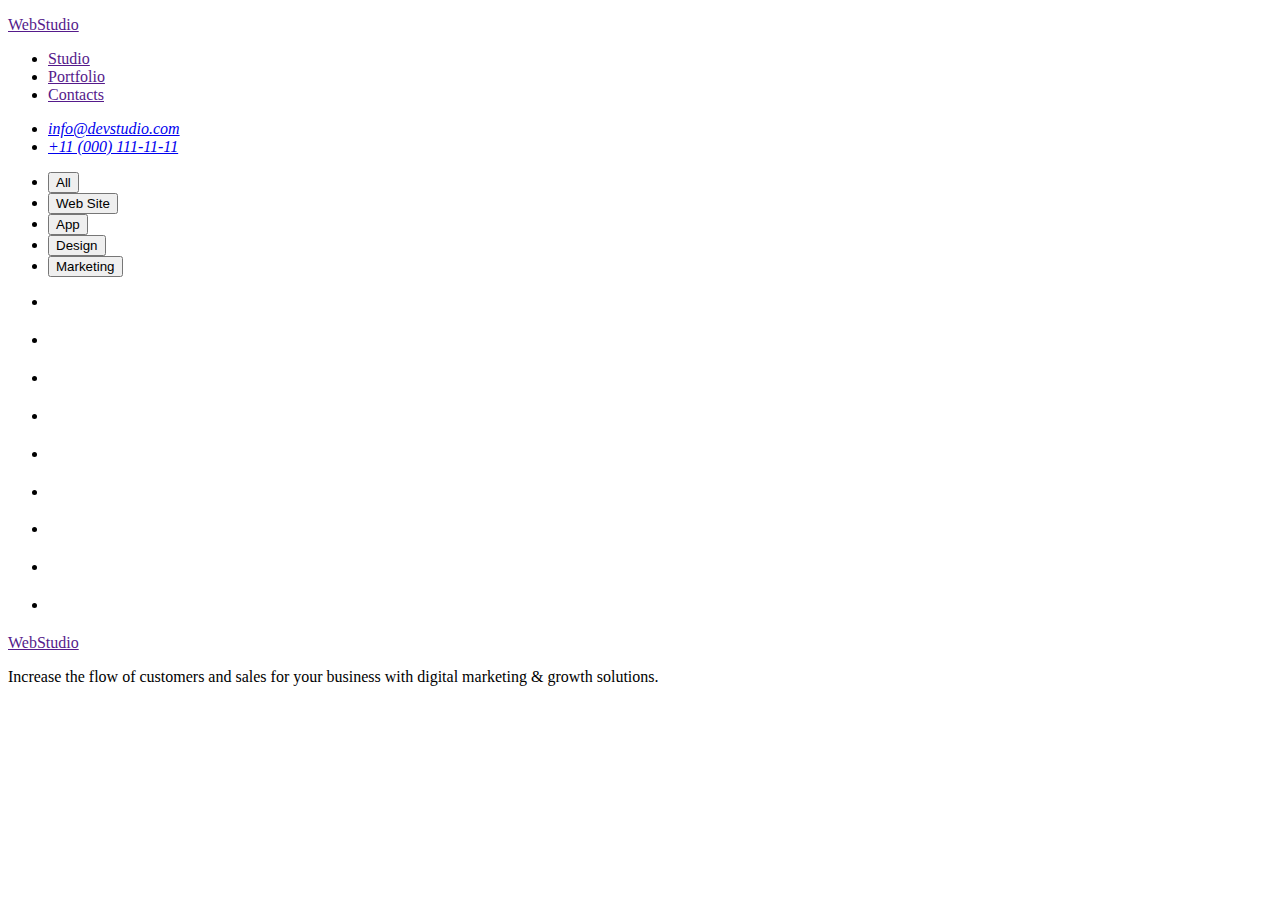
==== portfolio.html @ 421c4a03 "added file portfolio images" ====
<!DOCTYPE html>
<html lang="en">
  <head>
    <meta charset="UTF-8" />
    <meta http-equiv="X-UA-Compatible" content="IE=edge" />
    <meta name="viewport" content="width=device-width, initial-scale=1.0" />
    <link rel="stylesheet" href="./css/styles.css" />
    <title>Document</title>
  </head>
  <body>
    <!-- Header -->
    <header>
      <nav>
        <a href="">
          <p>WebStudio</p>
        </a>
        <ul>
          <li><a href="">Studio</a></li>
          <li><a href="">Portfolio</a></li>
          <li><a href="">Contacts</a></li>
        </ul>
      </nav>
      <address>
        <ul>
          <li><a href="mailto:info@devstudio.com">info@devstudio.com</a></li>
          <li><a href="tel:+110001111111">+11 (000) 111-11-11</a></li>
        </ul>
      </address>
    </header>
    <!-- Main -->
    <main>
      <ul>
        <li><button type="button">All</button></li>
        <li><button type="button">Web Site</button></li>
        <li><button type="button">App</button></li>
        <li><button type="button">Design</button></li>
        <li><button type="button">Marketing</button></li>
      </ul>
      <h1 hidden>Our works</h1>
      <ul>
        <li>
          <img src="" alt="" />
          <h2></h2>
          <p></p>
        </li>
        <li>
          <img src="" alt="" />
          <h2></h2>
          <p></p>
        </li>
        <li>
          <img src="" alt="" />
          <h2></h2>
          <p></p>
        </li>
        <li>
          <img src="" alt="" />
          <h2></h2>
          <p></p>
        </li>
        <li>
          <img src="" alt="" />
          <h2></h2>
          <p></p>
        </li>
        <li>
          <img src="" alt="" />
          <h2></h2>
          <p></p>
        </li>
        <li>
          <img src="" alt="" />
          <h2></h2>
          <p></p>
        </li>
        <li>
          <img src="" alt="" />
          <h2></h2>
          <p></p>
        </li>
        <li>
          <img src="" alt="" />
          <h2></h2>
          <p></p>
        </li>
      </ul>
    </main>
    <!-- Footer -->
    <footer>
      <a href="">
        <p>WebStudio</p>
      </a>
      <p>
        Increase the flow of customers and sales for your business with digital
        marketing & growth solutions.
      </p>
    </footer>
  </body>
</html>
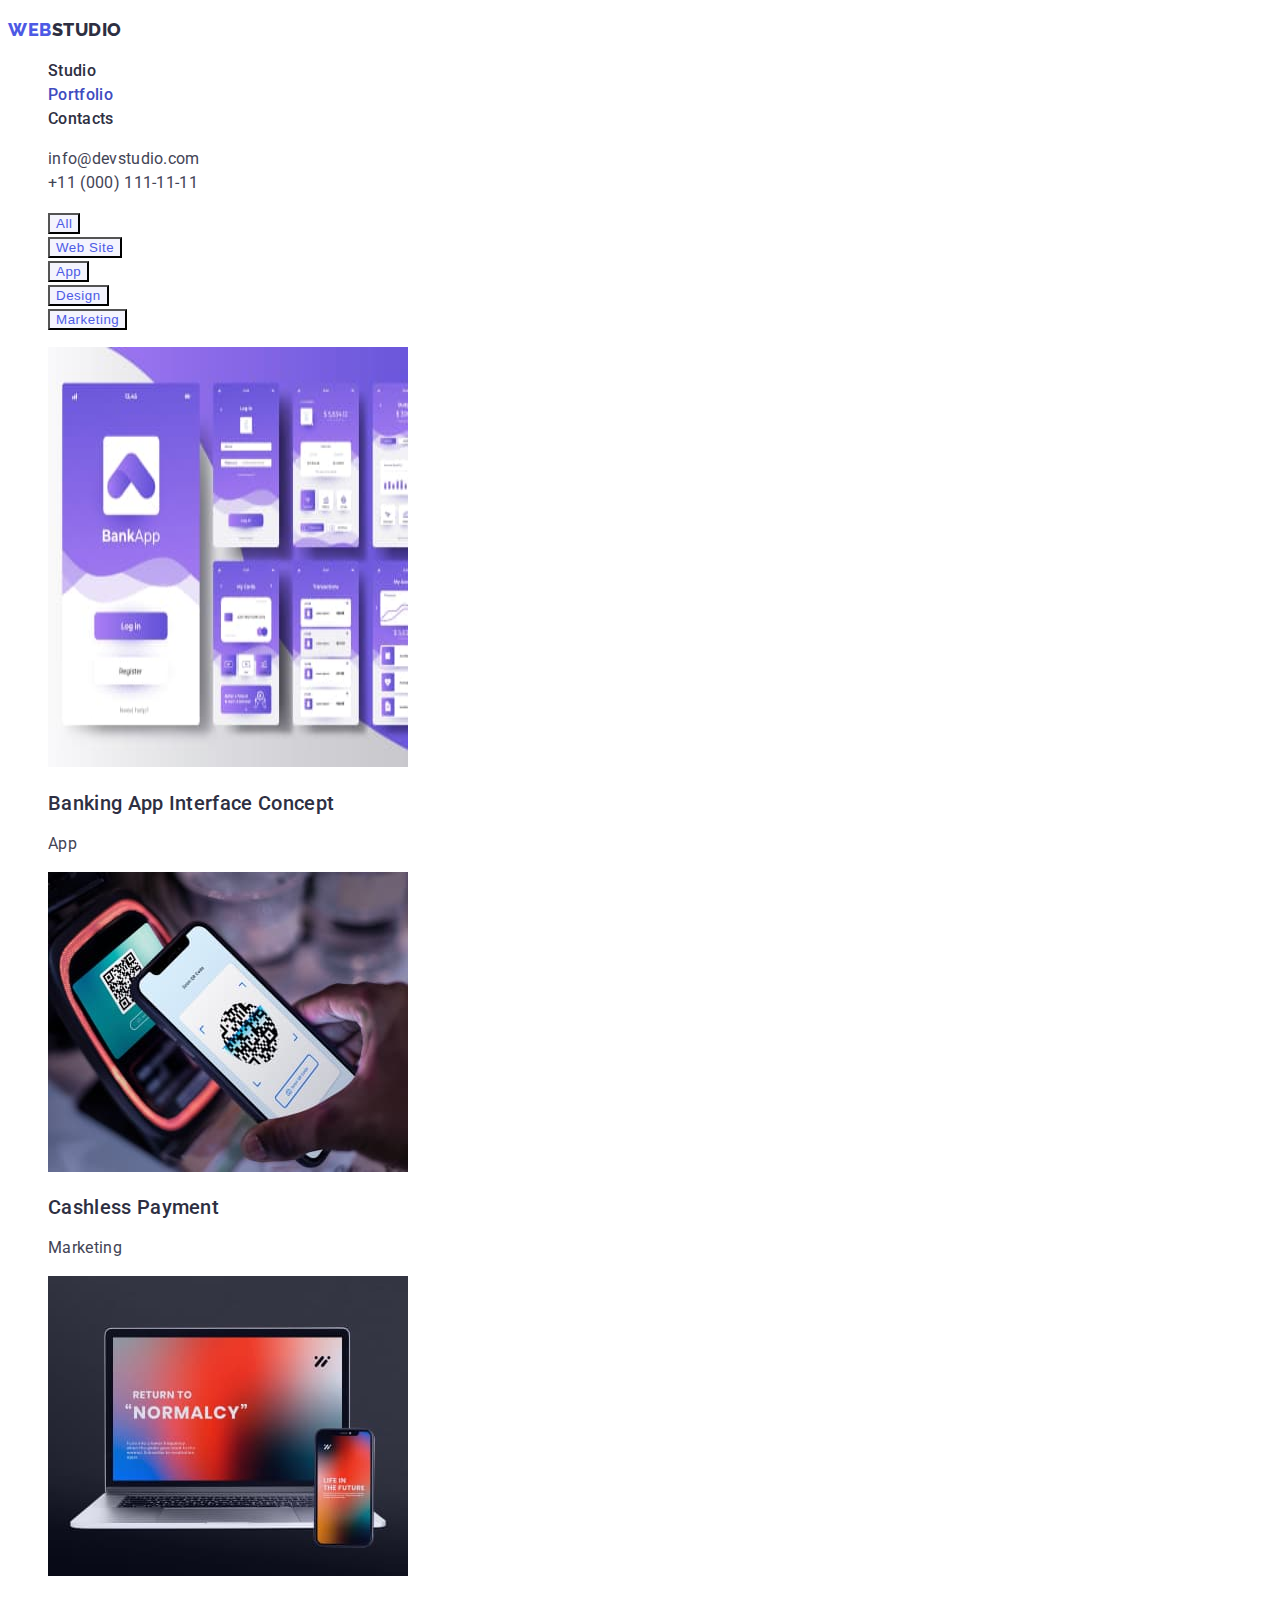
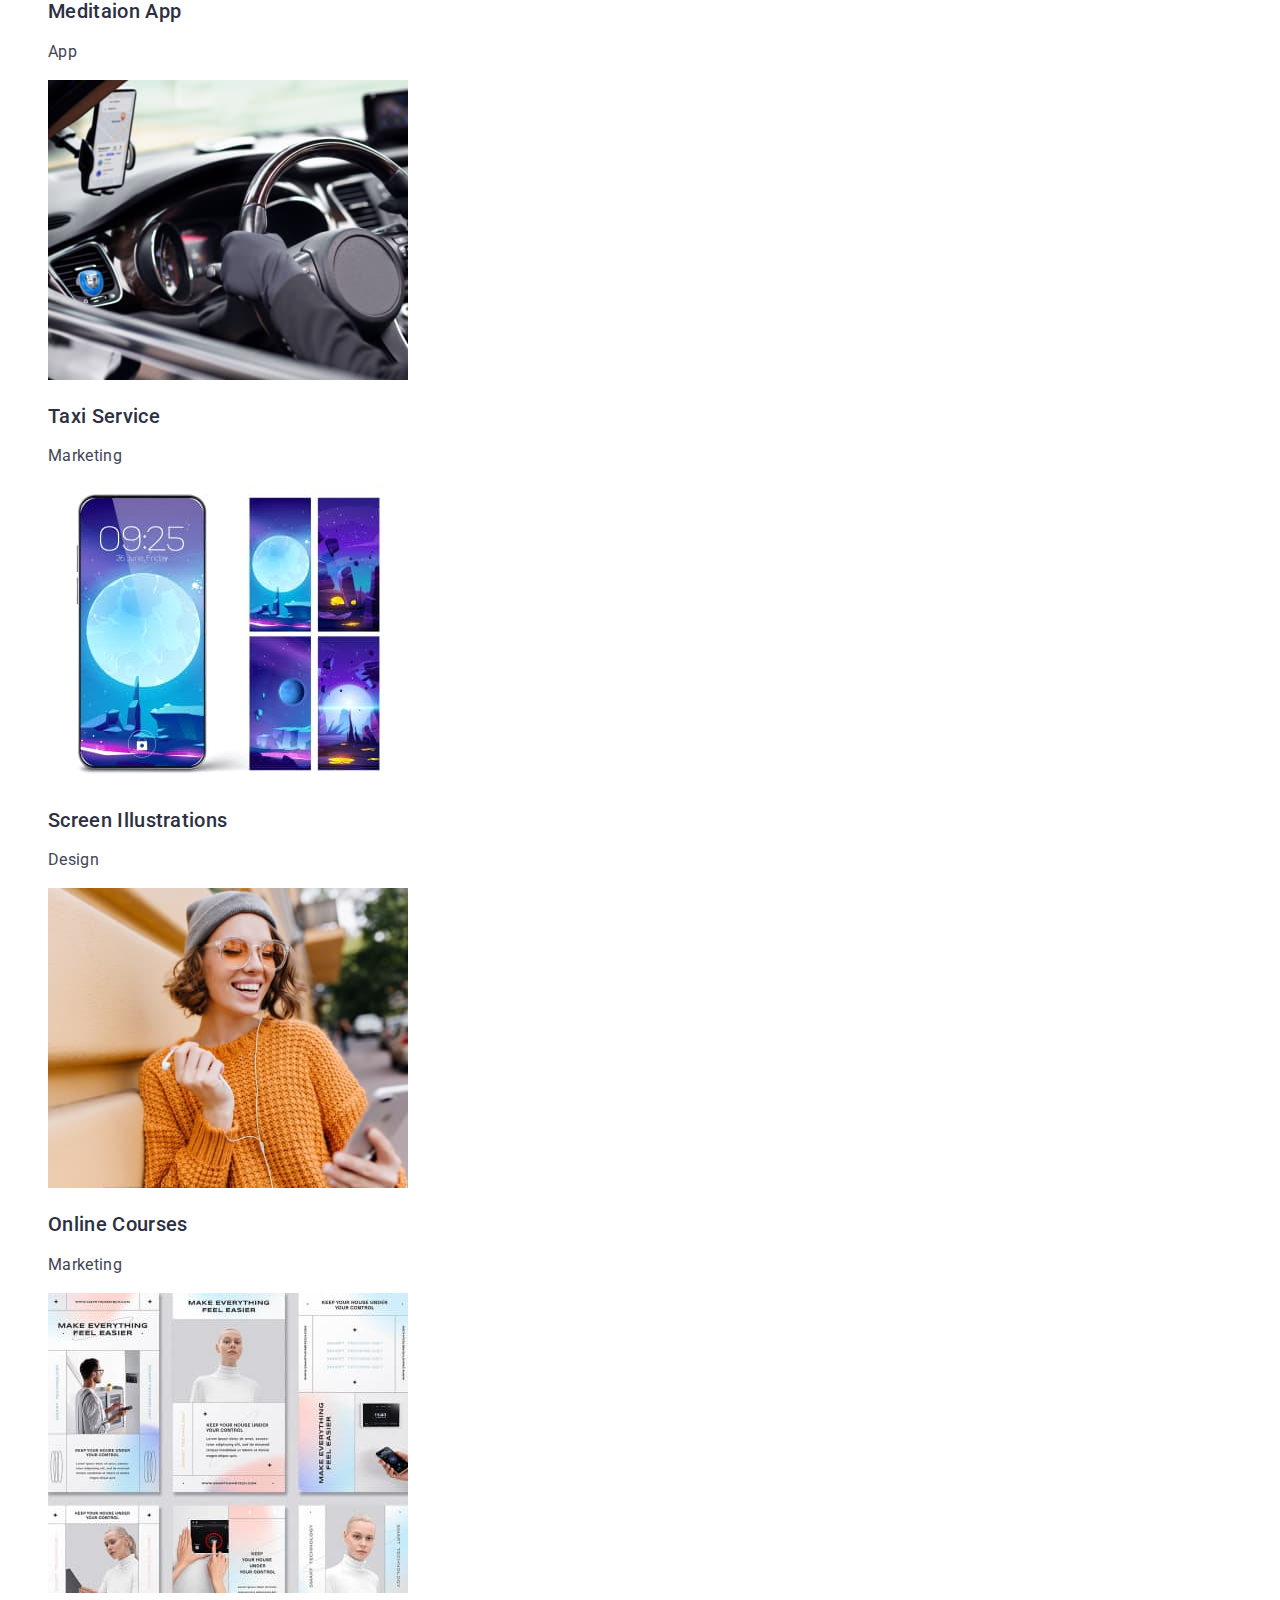
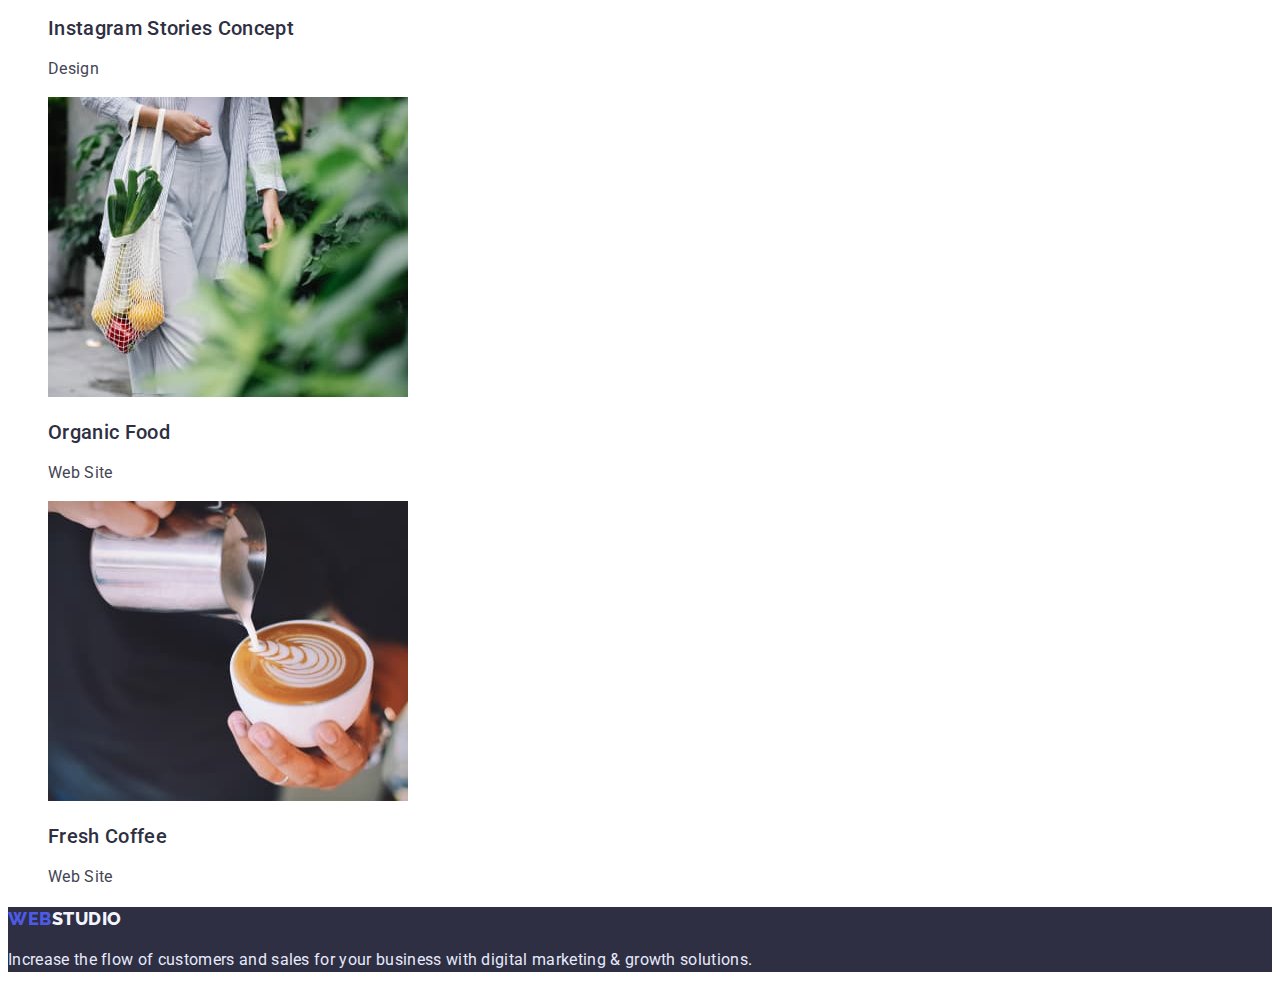
==== commit 8be424ac: "added markup portfolio.html and css" ====
--- a/portfolio.html
+++ b/portfolio.html
@@ -4,93 +4,181 @@
     <meta charset="UTF-8" />
     <meta http-equiv="X-UA-Compatible" content="IE=edge" />
     <meta name="viewport" content="width=device-width, initial-scale=1.0" />
+
+    <title>Document</title>
+    <link rel="preconnect" href="https://fonts.googleapis.com" />
+    <link rel="preconnect" href="https://fonts.gstatic.com" crossorigin />
+    <link
+      href="https://fonts.googleapis.com/css2?family=Raleway:wght@800&family=Roboto:wght@400;500;700;900&display=swap"
+      rel="stylesheet"
+    />
     <link rel="stylesheet" href="./css/styles.css" />
-    <title>Document</title>
   </head>
   <body>
     <!-- Header -->
-    <header>
+    <header class="page-header">
       <nav>
-        <a href="">
-          <p>WebStudio</p>
+        <a href="./index.html" class="logo link">
+          <p><span>Web</span>Studio</p>
         </a>
-        <ul>
-          <li><a href="">Studio</a></li>
-          <li><a href="">Portfolio</a></li>
-          <li><a href="">Contacts</a></li>
+        <ul class="site-nav list">
+          <li><a href="./index.html" class="link">Studio</a></li>
+          <li><a href="" class="link current">Portfolio</a></li>
+          <li><a href="" class="link">Contacts</a></li>
         </ul>
       </nav>
       <address>
-        <ul>
-          <li><a href="mailto:info@devstudio.com">info@devstudio.com</a></li>
-          <li><a href="tel:+110001111111">+11 (000) 111-11-11</a></li>
+        <ul class="contacts list">
+          <li>
+            <a href="mailto:info@devstudio.com" class="link"
+              >info@devstudio.com</a
+            >
+          </li>
+          <li>
+            <a href="tel:+110001111111" class="link">+11 (000) 111-11-11</a>
+          </li>
         </ul>
       </address>
     </header>
     <!-- Main -->
     <main>
-      <ul>
-        <li><button type="button">All</button></li>
-        <li><button type="button">Web Site</button></li>
-        <li><button type="button">App</button></li>
-        <li><button type="button">Design</button></li>
-        <li><button type="button">Marketing</button></li>
-      </ul>
-      <h1 hidden>Our works</h1>
-      <ul>
-        <li>
-          <img src="" alt="" />
-          <h2></h2>
-          <p></p>
-        </li>
-        <li>
-          <img src="" alt="" />
-          <h2></h2>
-          <p></p>
-        </li>
-        <li>
-          <img src="" alt="" />
-          <h2></h2>
-          <p></p>
-        </li>
-        <li>
-          <img src="" alt="" />
-          <h2></h2>
-          <p></p>
-        </li>
-        <li>
-          <img src="" alt="" />
-          <h2></h2>
-          <p></p>
-        </li>
-        <li>
-          <img src="" alt="" />
-          <h2></h2>
-          <p></p>
-        </li>
-        <li>
-          <img src="" alt="" />
-          <h2></h2>
-          <p></p>
-        </li>
-        <li>
-          <img src="" alt="" />
-          <h2></h2>
-          <p></p>
-        </li>
-        <li>
-          <img src="" alt="" />
-          <h2></h2>
-          <p></p>
-        </li>
-      </ul>
+      <section>
+        <h1 hidden>Our works</h1>
+        <ul class="filter list">
+          <li>
+            <button type="button" class="filter-btn">All</button>
+          </li>
+          <li>
+            <button type="button" class="filter-btn">Web Site</button>
+          </li>
+          <li>
+            <button type="button" class="filter-btn">App</button>
+          </li>
+          <li>
+            <button type="button" class="filter-btn">Design</button>
+          </li>
+          <li>
+            <button type="button" class="filter-btn">Marketing</button>
+          </li>
+        </ul>
+        <ul class="list">
+          <li>
+            <a href="" class="link"
+              ><img
+                src="./images/portfolio/banking-app.jpg"
+                alt="banking app"
+                width="360"
+                height="420"
+              />
+              <h2 class="title">Banking App Interface Concept</h2>
+              <p class="text">App</p>
+            </a>
+          </li>
+          <li>
+            <a href="" class="link">
+              <img
+                src="./images/portfolio/payment.jpg"
+                alt="phone"
+                width="360"
+                height="300"
+              />
+              <h2 class="title">Cashless Payment</h2>
+              <p class="text">Marketing</p>
+            </a>
+          </li>
+          <li>
+            <a href="" class="link"
+              ><img
+                src="./images/portfolio/meditation-app.jpg"
+                alt="gadgets"
+                width="360"
+                height="300"
+              />
+              <h2 class="title">Meditaion App</h2>
+              <p class="text">App</p>
+            </a>
+          </li>
+          <li>
+            <a href="" class="link">
+              <img
+                src="./images/portfolio/taxi-service.jpg"
+                alt="car interior"
+                width="360"
+                height="300"
+              />
+              <h2 class="title">Taxi Service</h2>
+              <p class="text">Marketing</p>
+            </a>
+          </li>
+          <li>
+            <a href="" class="link"
+              ><img
+                src="./images/portfolio/screen-illustrations.jpg"
+                alt="screen"
+                width="360"
+                height="300"
+              />
+              <h2 class="title">Screen Illustrations</h2>
+              <p class="text">Design</p>
+            </a>
+          </li>
+          <li>
+            <a href="" class="link"
+              ><img
+                src="./images/portfolio/online-courses.jpg"
+                alt="girl"
+                width="360"
+                height="300"
+              />
+              <h2 class="title">Online Courses</h2>
+              <p class="text">Marketing</p>
+            </a>
+          </li>
+          <li>
+            <a href="" class="link"
+              ><img
+                src="./images/portfolio/instagram-stories.jpg"
+                alt="instagram"
+                width="360"
+                height="300"
+              />
+              <h2 class="title">Instagram Stories Concept</h2>
+              <p class="text">Design</p>
+            </a>
+          </li>
+          <li>
+            <a href="" class="link"
+              ><img
+                src="./images/portfolio/organic-food.jpg"
+                alt="vegetables"
+                width="360"
+                height="300"
+              />
+              <h2 class="title">Organic Food</h2>
+              <p class="text">Web Site</p>
+            </a>
+          </li>
+          <li>
+            <a href="" class="link"
+              ><img
+                src="./images/portfolio/fresh-coffee.jpg"
+                alt="coffee"
+                width="360"
+                height="300"
+              />
+              <h2 class="title">Fresh Coffee</h2>
+              <p class="text">Web Site</p>
+            </a>
+          </li>
+        </ul>
+      </section>
     </main>
     <!-- Footer -->
     <footer>
-      <a href="">
-        <p>WebStudio</p>
+      <a href="" class="logo link">
+        <p><span>Web</span>Studio</p>
       </a>
-      <p>
+      <p class="text">
         Increase the flow of customers and sales for your business with digital
         marketing & growth solutions.
       </p>
--- a/css/styles.css
+++ b/css/styles.css
@@ -0,0 +1,143 @@
+:root {
+  --primary-text-color: #2e2f42;
+  --secondary-text-color: #434455;
+  --accent-color: #4d5ae5;
+  --secondary-accent-color: #404bbf;
+  --secondary-bg-color: #f4f4fd;
+  --white-color: #ffffff;
+}
+
+body {
+  background-color: var(--white-color);
+  color: var(--primary-text-color);
+  font-family: 'Roboto', sans-serif;
+  letter-spacing: 0.02em;
+  font-size: 16px;
+  line-height: 1.5;
+}
+
+.list {
+  list-style: none;
+}
+
+.link {
+  text-decoration: none;
+  color: inherit;
+}
+
+.logo {
+  font-family: 'Raleway', sans-serif;
+  text-transform: uppercase;
+  letter-spacing: 0.03em;
+  font-weight: 800;
+  font-size: 18px;
+  line-height: 1.3;
+}
+
+.logo span {
+  color: var(--accent-color);
+}
+
+.text {
+  color: var(--secondary-text-color);
+}
+
+/* Site nav */
+
+.site-nav {
+  font-weight: 500;
+}
+
+.site-nav .link.current {
+  color: var(--secondary-accent-color);
+}
+
+.site-nav .link:hover,
+.site-nav .link:focus {
+  color: var(--secondary-accent-color);
+}
+
+/* Contacts */
+
+.contacts .link {
+  font-style: normal;
+  color: var(--secondary-text-color);
+}
+
+.contacts .link:hover,
+.contacts .link:focus {
+  color: var(--secondary-accent-color);
+}
+
+/* Hero */
+
+.hero {
+  background: var(--primary-text-color);
+  color: var(--white-color);
+}
+
+.title {
+  font-weight: 500;
+  font-size: 20px;
+  line-height: 1.2;
+}
+
+.hero-title {
+  font-weight: 700;
+  font-size: 56px;
+  line-height: 1.07;
+}
+
+/* Sections */
+
+.section-title {
+  font-weight: 700;
+  font-size: 36px;
+  line-height: 1.11;
+}
+
+.section-bg {
+  background: var(--secondary-bg-color);
+}
+
+/* Buttons */
+
+.btn-order {
+  color: var(--white-color);
+  background-color: var(--accent-color);
+}
+
+.btn-order:hover,
+.btn-order:focus {
+  color: var(--white-color);
+  background-color: var(--secondary-accent-color);
+}
+
+/* Filter */
+
+.filter-btn {
+  color: var(--accent-color);
+  background-color: var(--secondary-bg-color);
+  font-weight: 500;
+  letter-spacing: 0.04em;
+}
+
+.filter-btn:hover,
+.filter-btn:focus {
+  color: var(--white-color);
+  background-color: var(--secondary-accent-color);
+}
+
+/* Footer */
+
+footer {
+  background-color: var(--primary-text-color);
+}
+
+footer .logo {
+  color: var(--secondary-bg-color);
+}
+
+footer .text {
+  color: #e7e9fc;
+}
